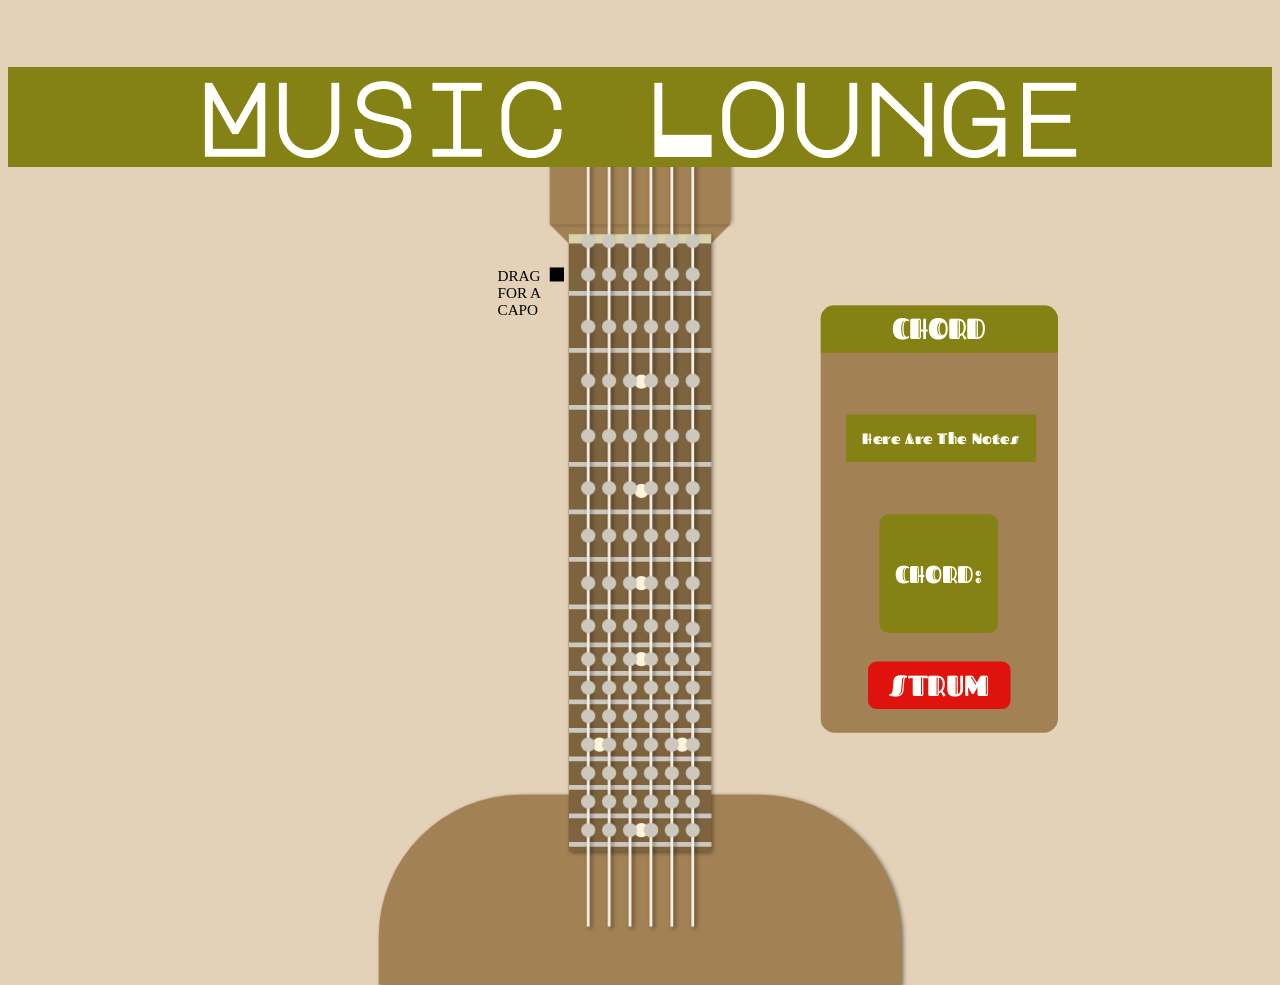
==== Main.html @ f9da6c95 "Slider" ====
<!DOCTYPE html>
<html lang="en">
<head>
  <meta charset="UTF-8">
  <title>Music Lounge</title>
  <link rel="stylesheet" href="styles.css">
  <link rel="preconnect" href="https://fonts.googleapis.com">
  <link rel="preconnect" href="https://fonts.gstatic.com" crossorigin>
  <link href="https://fonts.googleapis.com/css2?family=Fascinate+Inline&display=swap" rel="stylesheet">
  <link href="https://fonts.googleapis.com/css2?family=Major+Mono+Display&display=swap" rel="stylesheet">

</head>
<body>

  <h1 class="logo"> Music Lounge</h1>
  <div class = "whole-guitar">
  <div class = "guitar-body"></div>
  <div class="headstock-triangle"></div>
  <div class="headstock-rectangle"></div>
  <div class="fretboard">
    <div class="nut"></div>
    <div id="capo"></div>
    <div class="capo-text">DRAG FOR A CAPO</div>
    <!-- Frets -->
    <div class="frets">
      <div class="fret"></div>
      <div class="fret"></div>
      <div class="fret"></div>
      <div class="fret"></div>
      <div class="fret"></div>
      <div class="fret"></div>
      <div class="fret"></div>
      <div class="fret"></div>
      <div class="fret"></div>
      <div class="fret"></div>
      <div class="fret"></div>
      <div class="fret"></div>
      <div class="fret"></div>
      <div class="fret"></div>
      <div class="fret"></div>
    </div>

    <!-- Dot Inlays -->
    <div class="dots">
      <div class="dot"></div>
      <div class="dot"></div>
      <div class="dot"></div>
      <div class="dot"></div>
      <div class="dot"></div>
      <div class="dot"></div>
      <div class="dot"></div>
    </div>
  
    <!-- Strings container -->
    <div class="strings">
      <div class="string"></div>
      <div class="string"></div>
      <div class="string"></div>
      <div class="string"></div>
      <div class="string"></div>
      <div class="string"></div>
    </div>

    <!-- Red Dots -->
    <div class="E-notes">
      <span class="e"></span>
      <span class="e"></span>
      <span class="e"></span>
      <span class="e"></span>
      <span class="e"></span>
      <span class="e"></span>
      <span class="e"></span>
      <span class="e"></span>
      <span class="e"></span>
    </div>

    <div class="F-notes">
      <span class="f"></span>
      <span class="f"></span>
      <span class="f"></span>
      <span class="f"></span>
      <span class="f"></span>
      <span class="f"></span>
      <span class="f"></span>
      <span class="f"></span>
      <span class="f"></span>
    </div>

    <div class="F-notes">
      <span class="fs"></span>
      <span class="fs"></span>
      <span class="fs"></span>
      <span class="fs"></span>
      <span class="fs"></span>
      <span class="fs"></span>
      <span class="fs"></span>
      <span class="fs"></span>
    </div>

    <div class="G-notes">
      <span class="g"></span>
      <span class="g"></span>
      <span class="g"></span>
      <span class="g"></span>
      <span class="g"></span>
      <span class="g"></span>
      <span class="g"></span>
      <span class="g"></span>
      <span class="g"></span>
    </div>

    <div class="Gs-notes">
      <span class="gs"></span>
      <span class="gs"></span>
      <span class="gs"></span>
      <span class="gs"></span>
      <span class="gs"></span>
      <span class="gs"></span>
      <span class="gs"></span>
    </div>

    <div class="A-notes">
      <span class="a"></span>
      <span class="a"></span>
      <span class="a"></span>
      <span class="a"></span>
      <span class="a"></span>
      <span class="a"></span>
      <span class="a"></span>
      <span class="a"></span>
    </div>

    <div class="As-notes">
      <span class="as"></span>
      <span class="as"></span>
      <span class="as"></span>
      <span class="as"></span>
      <span class="as"></span>
      <span class="as"></span>
      <span class="as"></span>
      <span class="as"></span>
    </div>

    <div class="B-notes">
      <span class="b"></span>
      <span class="b"></span>
      <span class="b"></span>
      <span class="b"></span>
      <span class="b"></span>
      <span class="b"></span>
      <span class="b"></span>
      <span class="b"></span>
      <span class="b"></span>
    </div>

    <div class="C-notes">
      <span class="c"></span>
      <span class="c"></span>
      <span class="c"></span>
      <span class="c"></span>
      <span class="c"></span>
      <span class="c"></span>
      <span class="c"></span>
      <span class="c"></span>
      <span class="c"></span>
    </div>

    <div class="Cs-notes">
      <span class="cs"></span>
      <span class="cs"></span>
      <span class="cs"></span>
      <span class="cs"></span>
      <span class="cs"></span>
      <span class="cs"></span>
      <span class="cs"></span>
      <span class="cs"></span>
    </div>

    <div class="D-notes">
      <span class="d"></span>
      <span class="d"></span>
      <span class="d"></span>
      <span class="d"></span>
      <span class="d"></span>
      <span class="d"></span>
      <span class="d"></span>
      <span class="d"></span>
    </div>

    <div class="Ds-notes">
      <span class="ds"></span>
      <span class="ds"></span>
      <span class="ds"></span>
      <span class="ds"></span>
      <span class="ds"></span>
      <span class="ds"></span>
      <span class="ds"></span>
    </div>
    </div>

  <div class="Display">
    <div class="top-part">CHORD</div>
    <div class="notes">Here Are The Notes</div>
    <div id = "chord-label-text" class="Chord">CHORD:</div>
    <div class="strum">STRUM</div>

  </div>



  <!-- Connect to external JavaScript file -->
  <script src="script.js"></script>
  <script src="chords.js"></script>
</body>
</html>
---- styles.css ----
body {
    background-color: #e3d1b8;
    filter: sepia(20%);
}

.whole-guitar {
    height: 75vh;
    height: 100%;
    transform: scale(0.95); /* Adjust as needed */
    transform-origin: top center;
    position: relative;
}

.headstock-triangle {
    position: absolute;
    width: 150px; 
    height: 30px; 
    left: 50%;
    right: 50%;
    border-left: 20px solid transparent;
    border-right: 20px solid transparent;
    border-top: 20px solid rgb(160, 123, 75);
    transform: translate(-50%, -20%);
}

.headstock-rectangle {
    position: absolute;
    width: 190px;
    height: 90px;
    left: 50%;
    right: 50%;
    transform: translate(-50%, -111.1%);
    background-color: rgb(160, 123, 75);
    box-shadow: 2px 0px 5px rgba(0, 0, 0, 0.5);
}


.guitar-body{
    position: absolute;
    background-color:rgb(160, 123, 75);
    left: 50%;
    right: 50%;
    width: 550px;
    height: 200px;
    top: 660px;
    transform: translate(-50%, -35%);
    border-top-left-radius: 150px;
    border-top-right-radius: 150px;
    box-shadow: 2px 2px 5px rgba(0, 0, 0, 0.5);
}



/* ---------- FRETBOARD ----------- */

.fretboard{
    width: 150px;;
    height: 650px;
    background-color: rgb(124, 94, 55);
    position: absolute;
    left: 50%;
    right: 50%;
    transform: translate(-50%, 0%);
    box-shadow: 2px 2px 5px rgba(0, 0, 0, 0.5);

    
}

.nut{
    position: absolute;
    background-color: rgb(205, 203, 169);
    height: 10px;
    width: 100%;
}

/* -------- STRINGS --------- */

.strings {
    position: absolute;
    width: 100%;
    height: 100%;
  }
  
  .string {
    position: absolute;
    width: 3px;
    height: 810px;
    background-color: rgb(230, 230, 230);
    transform: translate(0, -10%);
    box-shadow: 2px 2px 5px rgba(0, 0, 0, 0.5);
  }
  
  .string:nth-child(1) { left: 19px; }
  .string:nth-child(2) { left: 41px; }
  .string:nth-child(3) { left: 63px; }
  .string:nth-child(4) { left: 85px; }
  .string:nth-child(5) { left: 107px; }
  .string:nth-child(6) { left: 129px; }

/* ---------- FRETS ----------- */

  .frets {
    position: absolute;
    width: 100%;
    height: 100%;
  }

  .fret{
    position: absolute;
    width: 150px;
    height: 5px;
    background-color: silver;
  }

  .fret:nth-child(1) {top: 60px;} /* */ 
  .fret:nth-child(2) {top: 120px;} /* up 50*/
  .fret:nth-child(3) {top: 180px;} /* up 50 */
  .fret:nth-child(4) {top: 240px;} /* up 50 */
  .fret:nth-child(5) {top: 290px;} /* up 40*/
  .fret:nth-child(6) {top: 340px;} /* up 40*/
  .fret:nth-child(7) {top: 390px;} /* up 30*/
  .fret:nth-child(8) {top: 430px;} /* up 20*/
  .fret:nth-child(9) {top: 460px;} /* up 20*/
  .fret:nth-child(10) {top: 490px;} /* up 20*/
  .fret:nth-child(11) {top: 520px;} /* up 20*/
  .fret:nth-child(12) {top: 550px;} /* up 20*/
  .fret:nth-child(13) {top: 580px;} /* up 20*/
  .fret:nth-child(14) {top: 610px;} /* up 20*/
  .fret:nth-child(15) {top: 640px;} /* up 20*/

/* ----------- DOT INLAYS ---------- */

.dots {
    position: absolute;
    width: 100%;
    height: 100%;
}

.dot {
    position: absolute;
    top: 148px;
    width: 15px;
    height: 15px;
    border-radius: 7.5px;
    left: 68.5px;
    background-color:antiquewhite;
}

.dot:nth-child(1) {top: 263px;}
.dot:nth-child(2) {top: 360px;}
.dot:nth-child(3) {top: 440px;}
.dot:nth-child(5) {top: 530px;}
.dot:nth-child(5) {top: 530px; left: 25px;}
.dot:nth-child(6) {top: 530px; left: 112px;}
.dot:nth-child(7) {top: 620px;}


/* ------- silver DOTS -------- */
.E-Notes {
    position: absolute;
    width: 100%;
    height: 100%;
}
 .e {
    position: absolute;
    width: 15px;
    height: 15px;
    border-radius: 7.5px;
    background-color: #C0C0C0;
    border-color: olive;
 }

 .e:nth-of-type(1) { top: 0px; left: 13px; }
 .e:nth-of-type(2) { top: 530px; left: 13px; }
 .e:nth-of-type(3) { top: 360px; left: 35px; }
 .e:nth-of-type(4) { top: 90px; left: 57px; }
 .e:nth-of-type(5) { top: 590px; left: 57px; }
 .e:nth-of-type(6) { top: 440px; left: 79px; }
 .e:nth-of-type(7) { top: 260px; left: 101px; }
 .e:nth-of-type(8) { top: 0px; left: 123px; }
 .e:nth-of-type(9) { top: 530px; left: 123px; }

 .F-Notes {
    position: absolute;
    width: 100%;
    height: 100%;
 }

 .f {
    position: absolute;
    width: 15px;
    height: 15px;
    border-radius: 7.5px;
    background-color: silver;
 }

 .f:nth-of-type(1) { top: 35px; left: 13px; }
 .f:nth-of-type(2) { top: 560px; left: 13px; }
 .f:nth-of-type(3) { top: 405px; left: 35px; }
 .f:nth-of-type(4) { top: 147px; left: 57px; }
 .f:nth-of-type(5) { top: 620px; left: 57px; }
 .f:nth-of-type(6) { top: 470px; left: 79px; }
 .f:nth-of-type(7) { top: 310px; left: 101px; }
 .f:nth-of-type(8) { top: 35px; left: 123px; }
 .f:nth-of-type(9) { top: 560px; left: 123px; }
 
 .Fs-Notes {
    position: absolute;
    width: 100%;
    height: 100%;
 }

 .fs {
    position: absolute;
    width: 15px;
    height: 15px;
    border-radius: 7.5px;
    background-color: silver;
 }

 .fs:nth-of-type(1) { top: 90px; left: 13px; }
 .fs:nth-of-type(2) { top: 590px; left: 13px; }
 .fs:nth-of-type(3) { top: 440px; left: 35px; }
 .fs:nth-of-type(4) { top: 205px; left: 57px; }
 .fs:nth-of-type(5) { top: 500px; left: 79px; }
 .fs:nth-of-type(6) { top: 360px; left: 101px; }
 .fs:nth-of-type(7) { top: 90px; left: 123px; }
 .fs:nth-of-type(8) { top: 590px; left: 123px; }

 .G-Notes {
    position: absolute;
    width: 100%;
    height: 100%;
 }

 .g {
    position: absolute;
    width: 15px;
    height: 15px;
    border-radius: 7.5px;
    background-color: silver;
 }

 .logo {
    position: relative;
    font-family: 'Major Mono Display';
    color: white;
    font-size: 100px;
    background-color: olive;
    text-align: center;
    height: 25%;
    z-index: 10;
  }
  
  @keyframes bounce {
    0%, 100% { transform: translateY(0); }
    50% { transform: translateY(-10px); }
  }
  

 .g:nth-of-type(1) { top: 147px; left: 13px; }
 .g:nth-of-type(2) { top: 620px; left: 13px; }
 .g:nth-of-type(3) { top: 470px; left: 35px; }
 .g:nth-of-type(4) { top: 260px; left: 57px; }
 .g:nth-of-type(5) { top: 0px; left: 79px; }
 .g:nth-of-type(6) { top: 530px; left: 79px; }
 .g:nth-of-type(7) { top: 405px; left: 101px; }
 .g:nth-of-type(8) { top: 147px; left: 123px; }
 .g:nth-of-type(9) { top: 620px; left: 123px; }

 .Gs-Notes {
    position: absolute;
    width: 100%;
    height: 100%;
 }

 .gs {
    position: absolute;
    width: 15px;
    height: 15px;
    border-radius: 7.5px;
    background-color: silver;
 }

 .gs:nth-of-type(1) { top: 205px; left: 13px; }
 .gs:nth-of-type(2) { top: 500px; left: 35px; }
 .gs:nth-of-type(3) { top: 310px; left: 57px; }
 .gs:nth-of-type(4) { top: 35px; left: 79px; }
 .gs:nth-of-type(5) { top: 560px; left: 79px; }
 .gs:nth-of-type(6) { top: 440px; left: 101px; }
 .gs:nth-of-type(7) { top: 205px; left: 123px; }

 .A-Notes {
    position: absolute;
    width: 100%;
    height: 100%;
 }

 .a {
    position: absolute;
    width: 15px;
    height: 15px;
    border-radius: 7.5px;
    background-color: silver;
 }

 .a:nth-of-type(1) { top: 260px; left: 13px; }
 .a:nth-of-type(2) { top: 0px; left: 35px; }
 .a:nth-of-type(3) { top: 530px; left: 35px; }
 .a:nth-of-type(4) { top: 360px; left: 57px; }
 .a:nth-of-type(5) { top: 90px; left: 79px; }
 .a:nth-of-type(6) { top: 590px; left: 79px; }
 .a:nth-of-type(7) { top: 470px; left: 101px; }
 .a:nth-of-type(8) { top: 260px; left: 123px; }

 .As-Notes {
    position: absolute;
    width: 100%;
    height: 100%;
 }

 .as {
    position: absolute;
    width: 15px;
    height: 15px;
    border-radius: 7.5px;
    background-color: silver;
 }

 .as:nth-of-type(1) { top: 310px; left: 13px; }
 .as:nth-of-type(2) { top: 35px; left: 35px; }
 .as:nth-of-type(3) { top: 560px; left: 35px; }
 .as:nth-of-type(4) { top: 405px; left: 57px; }
 .as:nth-of-type(5) { top: 147px; left: 79px; }
 .as:nth-of-type(6) { top: 620px; left: 79px; }
 .as:nth-of-type(7) { top: 500px; left: 101px; }
 .as:nth-of-type(8) { top: 310px; left: 123px; }

 .B-Notes {
    position: absolute;
    width: 100%;
    height: 100%;
 }

 .b {
    position: absolute;
    width: 15px;
    height: 15px;
    border-radius: 7.5px;
    background-color: silver;
 }

 .b:nth-of-type(1) { top: 360px; left: 13px; }
 .b:nth-of-type(2) { top: 90px; left: 35px; }
 .b:nth-of-type(3) { top: 590px; left: 35px; }
 .b:nth-of-type(4) { top: 440px; left: 57px; }
 .b:nth-of-type(5) { top: 205px; left: 79px; }
 .b:nth-of-type(6) { top: 620px; left: 79px; }
 .b:nth-of-type(7) { top: 0px; left: 101px; }
 .b:nth-of-type(8) { top: 530px; left: 101px; }
 .b:nth-of-type(9) { top: 360px; left: 123px; }

 .C-Notes {
    position: absolute;
    width: 100%;
    height: 100%;
 }

 .c {
    position: absolute;
    width: 15px;
    height: 15px;
    border-radius: 7.5px;
    background-color: silver;
 }

 .c:nth-of-type(1) { top: 405px; left: 13px; }
 .c:nth-of-type(2) { top: 147px; left: 35px; }
 .c:nth-of-type(3) { top: 620px; left: 35px; }
 .c:nth-of-type(4) { top: 470px; left: 57px; }
 .c:nth-of-type(5) { top: 260px; left: 79px; }
 .c:nth-of-type(6) { top: 620px; left: 79px; }
 .c:nth-of-type(7) { top: 35px; left: 101px; }
 .c:nth-of-type(8) { top: 560px; left: 101px; }
 .c:nth-of-type(9) { top: 408px; left: 123px; }

 .Cs-Notes {
    position: absolute;
    width: 100%;
    height: 100%;
 }

 .cs {
    position: absolute;
    width: 15px;
    height: 15px;
    border-radius: 7.5px;
    background-color: silver;
 }

 .cs:nth-of-type(1) { top: 440px; left: 13px; }
 .cs:nth-of-type(2) { top: 205px; left: 35px; }
 .cs:nth-of-type(3) { top: 500px; left: 57px; }
 .cs:nth-of-type(4) { top: 310px; left: 79px; }
 .cs:nth-of-type(5) { top: 620px; left: 79px; }
 .cs:nth-of-type(6) { top: 90px; left: 101px; }
 .cs:nth-of-type(7) { top: 590px; left: 101px; }
 .cs:nth-of-type(8) { top: 440px; left: 123px; }

 .D-Notes {
    position: absolute;
    width: 100%;
    height: 100%;
 }

 .d {
    position: absolute;
    width: 15px;
    height: 15px;
    border-radius: 7.5px;
    background-color: silver;
 }

 .d:nth-of-type(1) { top: 470px; left: 13px; }
 .d:nth-of-type(2) { top: 260px; left: 35px; }
 .d:nth-of-type(3) { top: 0px; left: 57px; }
 .d:nth-of-type(4) { top: 530px; left: 57px; }
 .d:nth-of-type(5) { top: 360px; left: 79px; }
 .d:nth-of-type(6) { top: 147px; left: 101px; }
 .d:nth-of-type(7) { top: 620px; left: 101px; }
 .d:nth-of-type(8) { top: 470px; left: 123px; }
 

 .Ds-Notes {
    position: absolute;
    width: 100%;
    height: 100%;
 }

 .ds {
    position: absolute;
    width: 15px;
    height: 15px;
    border-radius: 7.5px;
    background-color: silver;
 }



 .ds:nth-of-type(1) { top: 500px; left: 13px; }
 .ds:nth-of-type(2) { top: 310px; left: 35px; }
 .ds:nth-of-type(3) { top: 35px; left: 57px; }
 .ds:nth-of-type(4) { top: 560px; left: 57px; }
 .ds:nth-of-type(5) { top: 405px; left: 79px; }
 .ds:nth-of-type(6) { top: 205px; left: 101px; }
.ds:nth-of-type(7) { top: 500px; left: 123px; }

.barre-chords{
    position: absolute;
    width: 100%;
    height: 100%;
}

#capo {
    position: absolute;
    width: 15px;
    height: 15px;
    background: rgb(165, 169, 180);
    background-color: black;
    left: -20px;
    top: 35px;
    cursor: ew-resize;
    z-index: 10;
}

.capo-text{
   position: absolute;
   width: 80px;
   height: 10px;
   left: -75px;
   top: 35px;
}

/*
0 fret: 0
1 fret: 35
2 fret: 90
3 fret: 147
4 fret: 205
5 fret: 260
6 fret: 310
7 fret: 360
8 fret: 405
9 fret: 440
10 fret: 470
11 fret: 500
12 fret: 530
13 fret: 560
14 fret: 590
15 fret: 620
*/

.Display{
    position: absolute;
    width: 250px;
    height: 450px;
    background-color:rgb(160, 123, 75);
    top: 75px;
    left: 65%;
    border-radius: 15px;
}

.top-part{
    position: absolute;
    width: 100%;
    height: 50px;
    background-color: olive;
    font-family: 'Fascinate Inline', cursive; 
    text-align: center;
    border-top-left-radius: 15px;
    border-top-right-radius: 15px;
    display: grid;
    place-items: center;
    color: white;
    font-size: 30px;
}

.strum{
    position: absolute;
    width: 150px;
    height: 50px;
    top: 375px;
    left: 50px;
    background-color: red;
    color: white;
    display: grid;
    place-items: center;
    border-radius: 9px;
    font-size: 30px;
    font-family: 'Fascinate Inline', cursive;
}

.Chord {
    position: absolute;
    width: 125px;
    height: 125px;
    top: 220px;
    left: 62px;
    background-color:olive;
    color: white;
    display: grid;
    place-items: center;
    border-radius: 10px;
    font-size: 25px;
    font-family: 'Fascinate Inline', cursive;
}

.notes {
    position: absolute;
    width: 200px;
    height: 50px;
    top: 115px;
    left: 27px;
    background-color: olive;
    display: grid;
    place-items: center;
    color: white;
    font-family: 'Fascinate Inline', cursive;

}
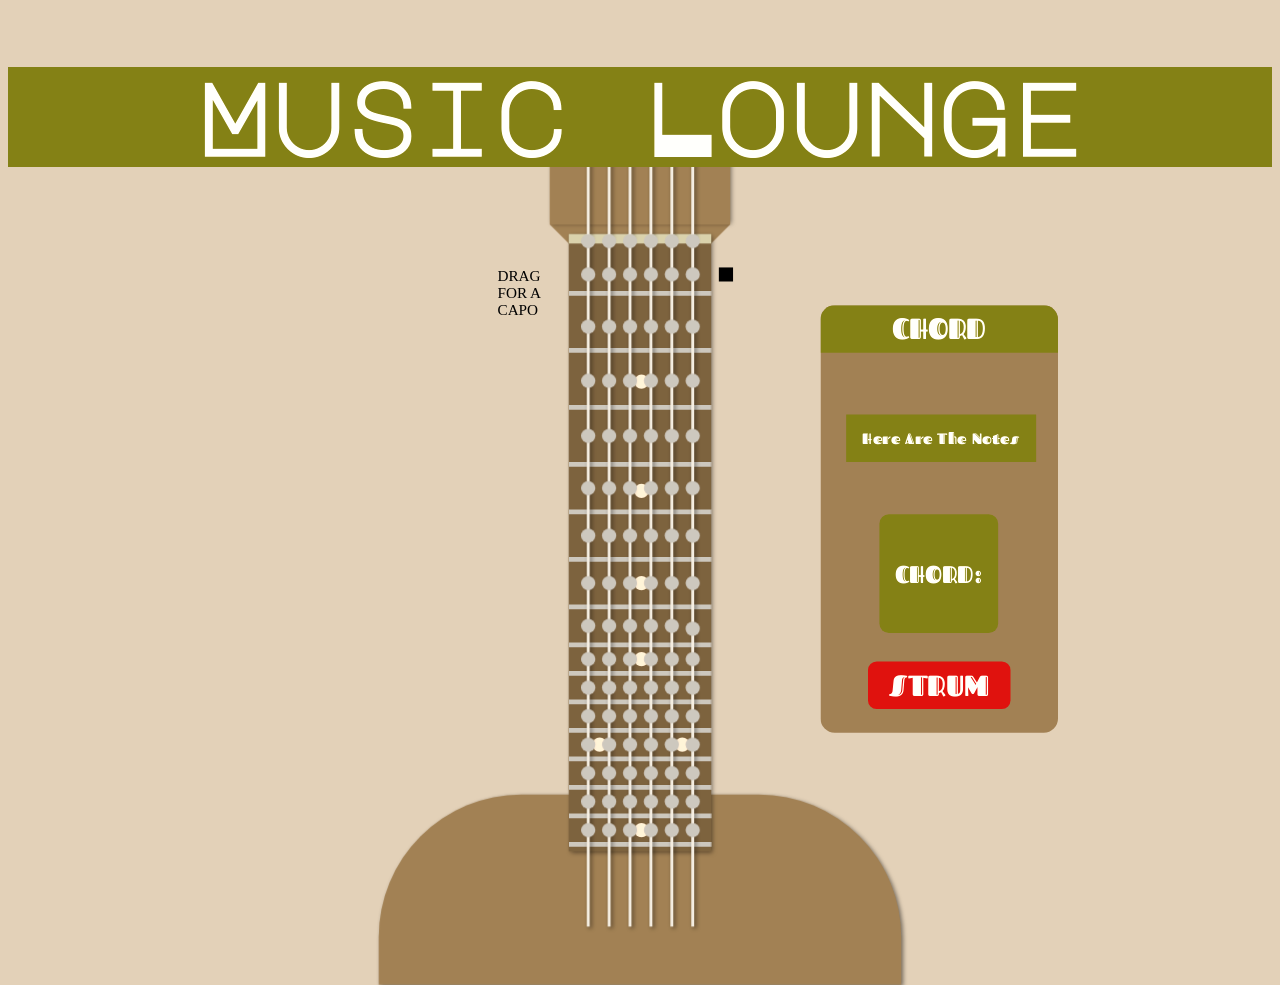
==== commit fd113407: "Capo now tracks what strings and frets it covers" ====
--- a/Main.html
+++ b/Main.html
@@ -6,6 +6,7 @@
   <link rel="stylesheet" href="styles.css">
   <link rel="preconnect" href="https://fonts.googleapis.com">
   <link rel="preconnect" href="https://fonts.gstatic.com" crossorigin>
+
   <link href="https://fonts.googleapis.com/css2?family=Fascinate+Inline&display=swap" rel="stylesheet">
   <link href="https://fonts.googleapis.com/css2?family=Major+Mono+Display&display=swap" rel="stylesheet">
 
@@ -63,138 +64,135 @@
 
     <!-- Red Dots -->
     <div class="E-notes">
-      <span class="e"></span>
-      <span class="e"></span>
-      <span class="e"></span>
-      <span class="e"></span>
-      <span class="e"></span>
-      <span class="e"></span>
-      <span class="e"></span>
-      <span class="e"></span>
-      <span class="e"></span>
+      <span class="e" data-string="1"></span>
+      <span class="e" data-string="1"></span>
+      <span class="e" data-string="2"></span>
+      <span class="e" data-string="3"></span>
+      <span class="e" data-string="3"></span>
+      <span class="e" data-string="4"></span>
+      <span class="e" data-string="5"></span>
+      <span class="e" data-string="6"></span>
+      <span class="e" data-string="6"></span>
     </div>
 
     <div class="F-notes">
-      <span class="f"></span>
-      <span class="f"></span>
-      <span class="f"></span>
-      <span class="f"></span>
-      <span class="f"></span>
-      <span class="f"></span>
-      <span class="f"></span>
-      <span class="f"></span>
-      <span class="f"></span>
+      <span class="f" data-string="1"></span>
+      <span class="f" data-string="1"></span>
+      <span class="f" data-string="2"></span>
+      <span class="f" data-string="3"></span>
+      <span class="f" data-string="4"></span>
+      <span class="f" data-string="4"></span>
+      <span class="f" data-string="5"></span>
+      <span class="f" data-string="6"></span>
+      <span class="f" data-string="6"></span>
     </div>
 
     <div class="F-notes">
-      <span class="fs"></span>
-      <span class="fs"></span>
-      <span class="fs"></span>
-      <span class="fs"></span>
-      <span class="fs"></span>
-      <span class="fs"></span>
-      <span class="fs"></span>
-      <span class="fs"></span>
+      <span class="fs" data-string="1"></span>
+      <span class="fs" data-string="1"></span>
+      <span class="fs" data-string="2"></span>
+      <span class="fs" data-string="3"></span>
+      <span class="fs" data-string="4"></span>
+      <span class="fs" data-string="5"></span>
+      <span class="fs" data-string="6"></span>
+      <span class="fs" data-string="6"></span>
     </div>
 
     <div class="G-notes">
-      <span class="g"></span>
-      <span class="g"></span>
-      <span class="g"></span>
-      <span class="g"></span>
-      <span class="g"></span>
-      <span class="g"></span>
-      <span class="g"></span>
-      <span class="g"></span>
-      <span class="g"></span>
+      <span class="g" data-string="1"></span>
+      <span class="g" data-string="1"></span>
+      <span class="g" data-string="2"></span>
+      <span class="g" data-string="3"></span>
+      <span class="g" data-string="4"></span>
+      <span class="g" data-string="4"></span>
+      <span class="g" data-string="5"></span>
+      <span class="g" data-string="6"></span>
+      <span class="g" data-string="6"></span>
     </div>
 
     <div class="Gs-notes">
-      <span class="gs"></span>
-      <span class="gs"></span>
-      <span class="gs"></span>
-      <span class="gs"></span>
-      <span class="gs"></span>
-      <span class="gs"></span>
-      <span class="gs"></span>
+      <span class="gs" data-string="1"></span>
+      <span class="gs" data-string="2"></span>
+      <span class="gs" data-string="3"></span>
+      <span class="gs" data-string="4"></span>
+      <span class="gs" data-string="4"></span>
+      <span class="gs" data-string="5"></span>
+      <span class="gs" data-string="6"></span>
     </div>
 
     <div class="A-notes">
-      <span class="a"></span>
-      <span class="a"></span>
-      <span class="a"></span>
-      <span class="a"></span>
-      <span class="a"></span>
-      <span class="a"></span>
-      <span class="a"></span>
-      <span class="a"></span>
+      <span class="a" data-string="1"></span>
+      <span class="a" data-string="2"></span>
+      <span class="a" data-string="2"></span>
+      <span class="a" data-string="3"></span>
+      <span class="a" data-string="4"></span>
+      <span class="a" data-string="4"></span>
+      <span class="a" data-string="5"></span>
+      <span class="a" data-string="6"></span>
     </div>
 
     <div class="As-notes">
-      <span class="as"></span>
-      <span class="as"></span>
-      <span class="as"></span>
-      <span class="as"></span>
-      <span class="as"></span>
-      <span class="as"></span>
-      <span class="as"></span>
-      <span class="as"></span>
+      <span class="as" data-string="1"></span>
+      <span class="as" data-string="2"></span>
+      <span class="as" data-string="2"></span>
+      <span class="as" data-string="3"></span>
+      <span class="as" data-string="4"></span>
+      <span class="as" data-string="4"></span>
+      <span class="as" data-string="5"></span>
+      <span class="as" data-string="6"></span>
     </div>
 
     <div class="B-notes">
-      <span class="b"></span>
-      <span class="b"></span>
-      <span class="b"></span>
-      <span class="b"></span>
-      <span class="b"></span>
-      <span class="b"></span>
-      <span class="b"></span>
-      <span class="b"></span>
-      <span class="b"></span>
+      <span class="b" data-string="1"></span>
+      <span class="b" data-string="2"></span>
+      <span class="b" data-string="2"></span>
+      <span class="b" data-string="3"></span>
+      <span class="b" data-string="4"></span>
+      <span class="b" data-string="5"></span>
+      <span class="b" data-string="5"></span>
+      <span class="b" data-string="6"></span>
     </div>
 
     <div class="C-notes">
-      <span class="c"></span>
-      <span class="c"></span>
-      <span class="c"></span>
-      <span class="c"></span>
-      <span class="c"></span>
-      <span class="c"></span>
-      <span class="c"></span>
-      <span class="c"></span>
-      <span class="c"></span>
+      <span class="c" data-string="1"></span>
+      <span class="c" data-string="2"></span>
+      <span class="c" data-string="2"></span>
+      <span class="c" data-string="3"></span>
+      <span class="c" data-string="4"></span>
+      <span class="c" data-string="5"></span>
+      <span class="c" data-string="5"></span>
+      <span class="c" data-string="6"></span>
     </div>
 
     <div class="Cs-notes">
-      <span class="cs"></span>
-      <span class="cs"></span>
-      <span class="cs"></span>
-      <span class="cs"></span>
-      <span class="cs"></span>
-      <span class="cs"></span>
-      <span class="cs"></span>
-      <span class="cs"></span>
+      <span class="cs" data-string="1"></span>
+      <span class="cs" data-string="2"></span>
+      <span class="cs" data-string="3"></span>
+      <span class="cs" data-string="4"></span>
+      <span class="cs" data-string="5"></span>
+      <span class="cs" data-string="5"></span>
+      <span class="cs" data-string="6"></span>
     </div>
 
     <div class="D-notes">
-      <span class="d"></span>
-      <span class="d"></span>
-      <span class="d"></span>
-      <span class="d"></span>
-      <span class="d"></span>
-      <span class="d"></span>
-      <span class="d"></span>
-      <span class="d"></span>
+      <span class="d" data-string="1"></span>
+      <span class="d" data-string="2"></span>
+      <span class="d" data-string="3"></span>
+      <span class="d" data-string="3"></span>
+      <span class="d" data-string="4"></span>
+      <span class="d" data-string="5"></span>
+      <span class="d" data-string="5"></span>
+      <span class="d" data-string="6"></span>
     </div>
 
     <div class="Ds-notes">
-      <span class="ds"></span>
-      <span class="ds"></span>
-      <span class="ds"></span>
-      <span class="ds"></span>
-      <span class="ds"></span>
-      <span class="ds"></span>
-      <span class="ds"></span>
+      <span class="ds" data-string="1"></span>
+      <span class="ds" data-string="2"></span>
+      <span class="ds" data-string="3"></span>
+      <span class="ds" data-string="3"></span>
+      <span class="ds" data-string="4"></span>
+      <span class="ds" data-string="5"></span>
+      <span class="ds" data-string="6"></span>
     </div>
     </div>
 
@@ -211,5 +209,6 @@
   <!-- Connect to external JavaScript file -->
   <script src="script.js"></script>
   <script src="chords.js"></script>
+  <script src="capo.js"></script>
 </body>
 </html>
--- a/styles.css
+++ b/styles.css
@@ -166,8 +166,7 @@
     width: 15px;
     height: 15px;
     border-radius: 7.5px;
-    background-color: #C0C0C0;
-    border-color: olive;
+    background-color: silver;
  }
 
  .e:nth-of-type(1) { top: 0px; left: 13px; }
@@ -355,10 +354,9 @@
  .b:nth-of-type(3) { top: 590px; left: 35px; }
  .b:nth-of-type(4) { top: 440px; left: 57px; }
  .b:nth-of-type(5) { top: 205px; left: 79px; }
- .b:nth-of-type(6) { top: 620px; left: 79px; }
- .b:nth-of-type(7) { top: 0px; left: 101px; }
- .b:nth-of-type(8) { top: 530px; left: 101px; }
- .b:nth-of-type(9) { top: 360px; left: 123px; }
+ .b:nth-of-type(6) { top: 0px; left: 101px; }
+ .b:nth-of-type(7) { top: 530px; left: 101px; }
+ .b:nth-of-type(8) { top: 360px; left: 123px; }
 
  .C-Notes {
     position: absolute;
@@ -379,10 +377,9 @@
  .c:nth-of-type(3) { top: 620px; left: 35px; }
  .c:nth-of-type(4) { top: 470px; left: 57px; }
  .c:nth-of-type(5) { top: 260px; left: 79px; }
- .c:nth-of-type(6) { top: 620px; left: 79px; }
- .c:nth-of-type(7) { top: 35px; left: 101px; }
- .c:nth-of-type(8) { top: 560px; left: 101px; }
- .c:nth-of-type(9) { top: 408px; left: 123px; }
+ .c:nth-of-type(6) { top: 35px; left: 101px; }
+ .c:nth-of-type(7) { top: 560px; left: 101px; }
+ .c:nth-of-type(8) { top: 408px; left: 123px; }
 
  .Cs-Notes {
     position: absolute;
@@ -402,10 +399,9 @@
  .cs:nth-of-type(2) { top: 205px; left: 35px; }
  .cs:nth-of-type(3) { top: 500px; left: 57px; }
  .cs:nth-of-type(4) { top: 310px; left: 79px; }
- .cs:nth-of-type(5) { top: 620px; left: 79px; }
- .cs:nth-of-type(6) { top: 90px; left: 101px; }
- .cs:nth-of-type(7) { top: 590px; left: 101px; }
- .cs:nth-of-type(8) { top: 440px; left: 123px; }
+ .cs:nth-of-type(5) { top: 90px; left: 101px; }
+ .cs:nth-of-type(6) { top: 590px; left: 101px; }
+ .cs:nth-of-type(7) { top: 440px; left: 123px; }
 
  .D-Notes {
     position: absolute;
@@ -453,7 +449,7 @@
  .ds:nth-of-type(4) { top: 560px; left: 57px; }
  .ds:nth-of-type(5) { top: 405px; left: 79px; }
  .ds:nth-of-type(6) { top: 205px; left: 101px; }
-.ds:nth-of-type(7) { top: 500px; left: 123px; }
+ .ds:nth-of-type(7) { top: 500px; left: 123px; }
 
 .barre-chords{
     position: absolute;
@@ -467,7 +463,7 @@
     height: 15px;
     background: rgb(165, 169, 180);
     background-color: black;
-    left: -20px;
+    left: 158px;
     top: 35px;
     cursor: ew-resize;
     z-index: 10;
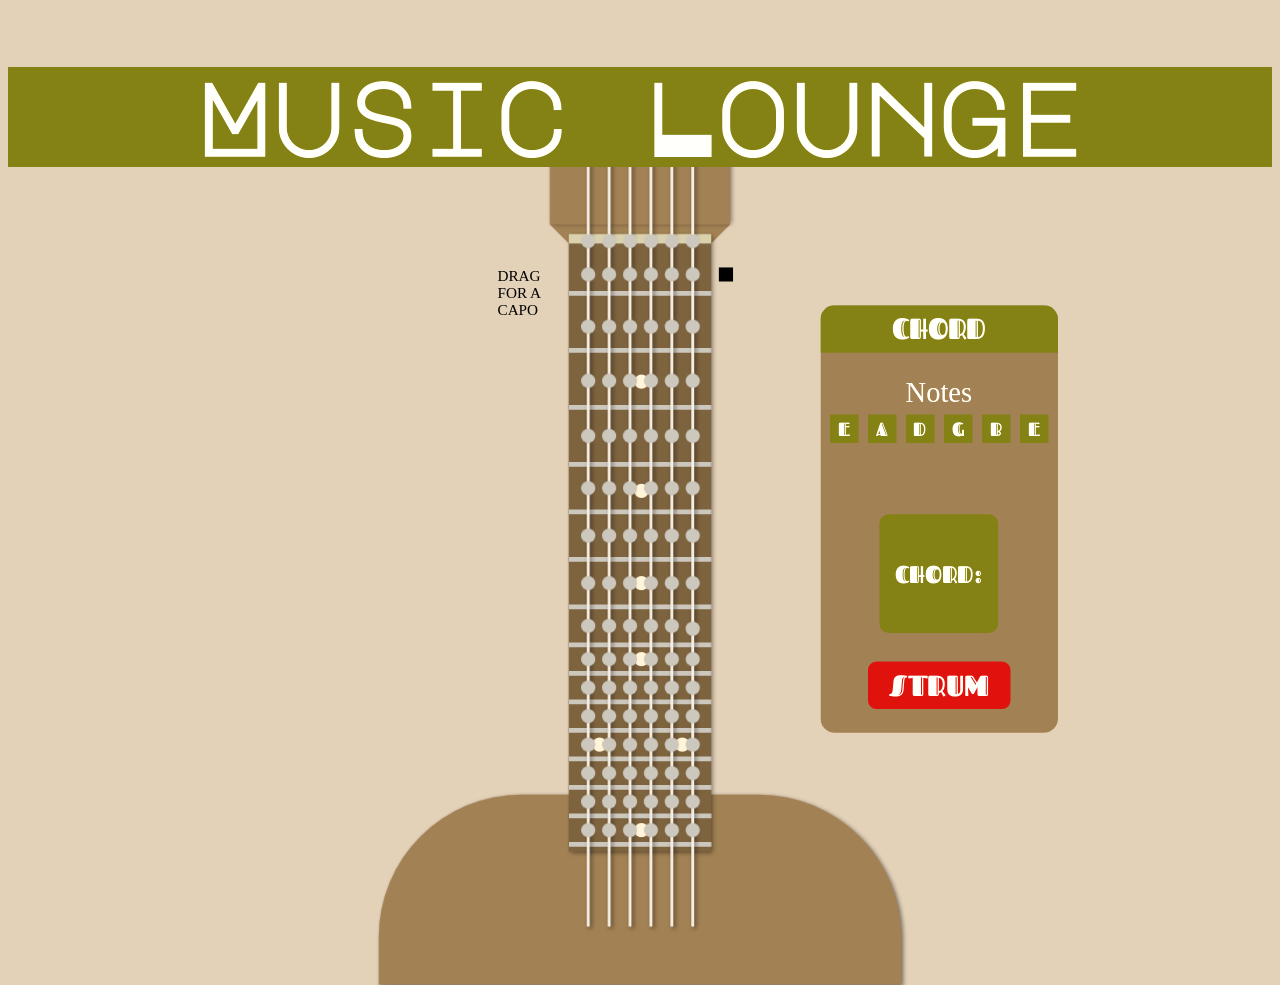
==== commit e5b69ddd: "Changed labels for notes" ====
--- a/Main.html
+++ b/Main.html
@@ -198,7 +198,15 @@
 
   <div class="Display">
     <div class="top-part">CHORD</div>
-    <div class="notes">Here Are The Notes</div>
+    <div class="String-Notes">
+      <div class="String-Text">Notes</div>
+      <div class="String-1-Note">E</div>
+      <div class="String-2-Note">A</div>
+      <div class="String-3-Note">D</div>
+      <div class="String-4-Note">G</div>
+      <div class="String-5-Note">B</div>
+      <div class="String-6-Note">E</div>
+    </div>
     <div id = "chord-label-text" class="Chord">CHORD:</div>
     <div class="strum">STRUM</div>
 
--- a/styles.css
+++ b/styles.css
@@ -551,8 +551,8 @@
     font-family: 'Fascinate Inline', cursive;
 }
 
-.notes {
-    position: absolute;
+.String-Notes {
+    /* position: absolute;
     width: 200px;
     height: 50px;
     top: 115px;
@@ -561,14 +561,112 @@
     display: grid;
     place-items: center;
     color: white;
-    font-family: 'Fascinate Inline', cursive;
-
-}
-
-
-
-
-
-
-
-
+    font-family: 'Fascinate Inline', cursive; */
+    Position: absolute;
+    width: 100%;
+    height: 100%;
+
+}
+
+.String-1-Note {
+   position: absolute;
+   width: 30px;
+   height: 30px;
+   top: 115px;
+   left: 10px;
+   background-color: olive;
+   display: grid;
+   place-items: center;
+   color: white;
+   font-family: 'Fascinate Inline', cursive;
+   font-size: 20px
+}
+
+.String-2-Note {
+   position: absolute;
+   width: 30px;
+   height: 30px;
+   top: 115px;
+   left: 50px;
+   background-color: olive;
+   display: grid;
+   place-items: center;
+   color: white;
+   font-family: 'Fascinate Inline', cursive;
+   font-size: 20px
+}
+
+.String-3-Note {
+   position: absolute;
+   width: 30px;
+   height: 30px;
+   top: 115px;
+   left: 90px;
+   background-color: olive;
+   display: grid;
+   place-items: center;
+   color: white;
+   font-family: 'Fascinate Inline', cursive;
+   font-size: 20px
+}
+
+.String-4-Note {
+   position: absolute;
+   width: 30px;
+   height: 30px;
+   top: 115px;
+   left: 130px;
+   background-color: olive;
+   display: grid;
+   place-items: center;
+   color: white;
+   font-family: 'Fascinate Inline', cursive;
+   font-size: 20px
+}
+
+.String-5-Note {
+   position: absolute;
+   width: 30px;
+   height: 30px;
+   top: 115px;
+   left: 170px;
+   background-color: olive;
+   display: grid;
+   place-items: center;
+   color: white;
+   font-family: 'Fascinate Inline', cursive;
+   font-size: 20px
+}
+
+.String-6-Note {
+   position: absolute;
+   width: 30px;
+   height: 30px;
+   top: 115px;
+   left: 210px;
+   background-color: olive;
+   display: grid;
+   place-items: center;
+   color: white;
+   font-family: 'Fascinate Inline', cursive;
+   font-size: 20px;
+}
+
+.String-Text {
+   position: absolute;
+   width: 100px;
+   height: 40px;
+   top: 75px;
+   left: 90px;
+   color: white;
+   font-size: 30px;
+
+}
+
+
+
+
+
+
+
+
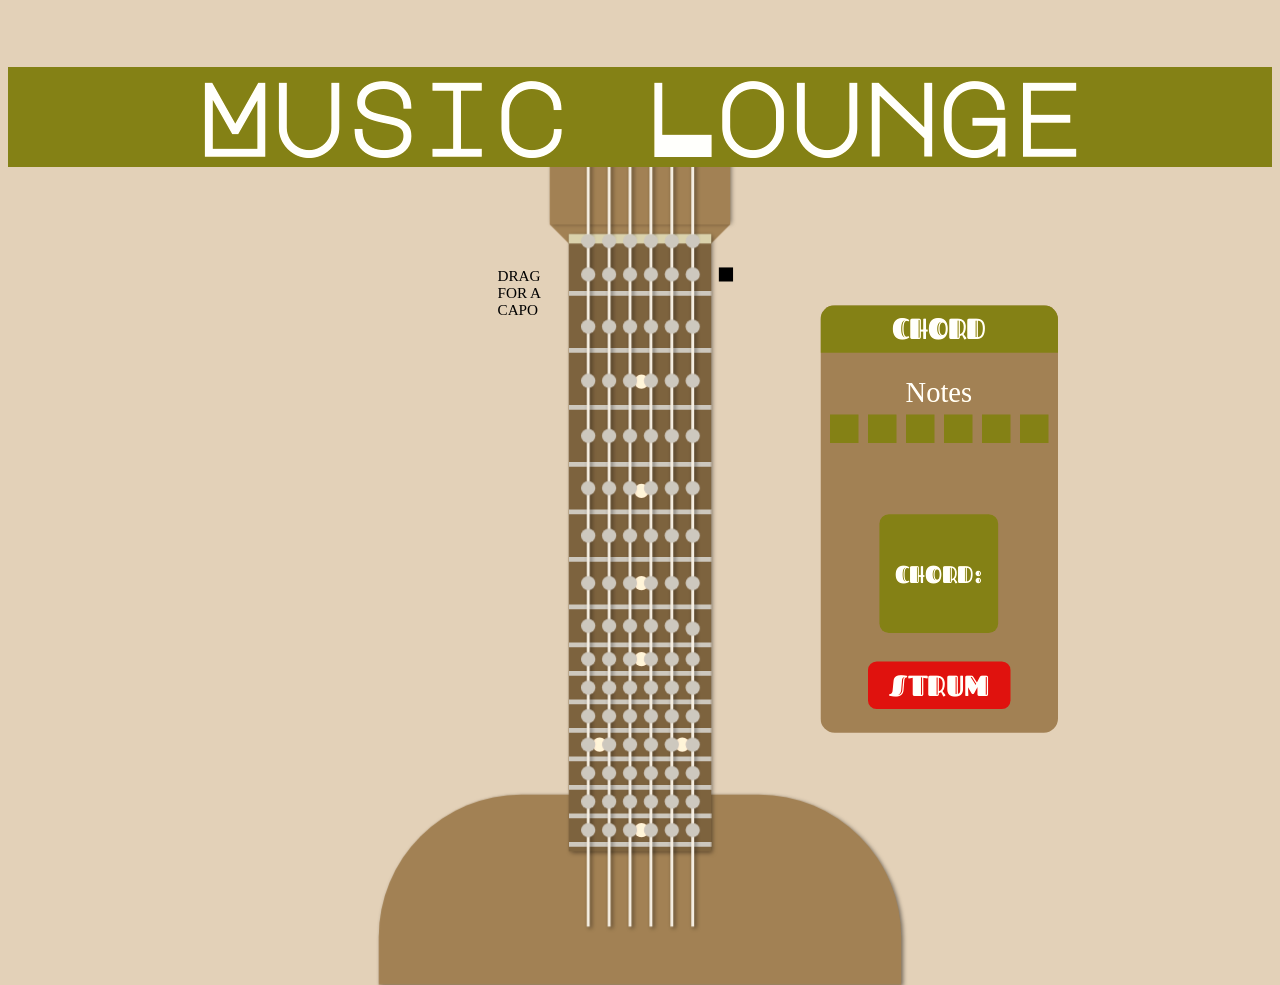
==== commit 5c6a2fc9: "Changed display of notes" ====
--- a/Main.html
+++ b/Main.html
@@ -200,12 +200,12 @@
     <div class="top-part">CHORD</div>
     <div class="String-Notes">
       <div class="String-Text">Notes</div>
-      <div class="String-1-Note">E</div>
-      <div class="String-2-Note">A</div>
-      <div class="String-3-Note">D</div>
-      <div class="String-4-Note">G</div>
-      <div class="String-5-Note">B</div>
-      <div class="String-6-Note">E</div>
+      <div class="String-1-Note"></div>
+      <div class="String-2-Note"></div>
+      <div class="String-3-Note"></div>
+      <div class="String-4-Note"></div>
+      <div class="String-5-Note"></div>
+      <div class="String-6-Note"></div>
     </div>
     <div id = "chord-label-text" class="Chord">CHORD:</div>
     <div class="strum">STRUM</div>
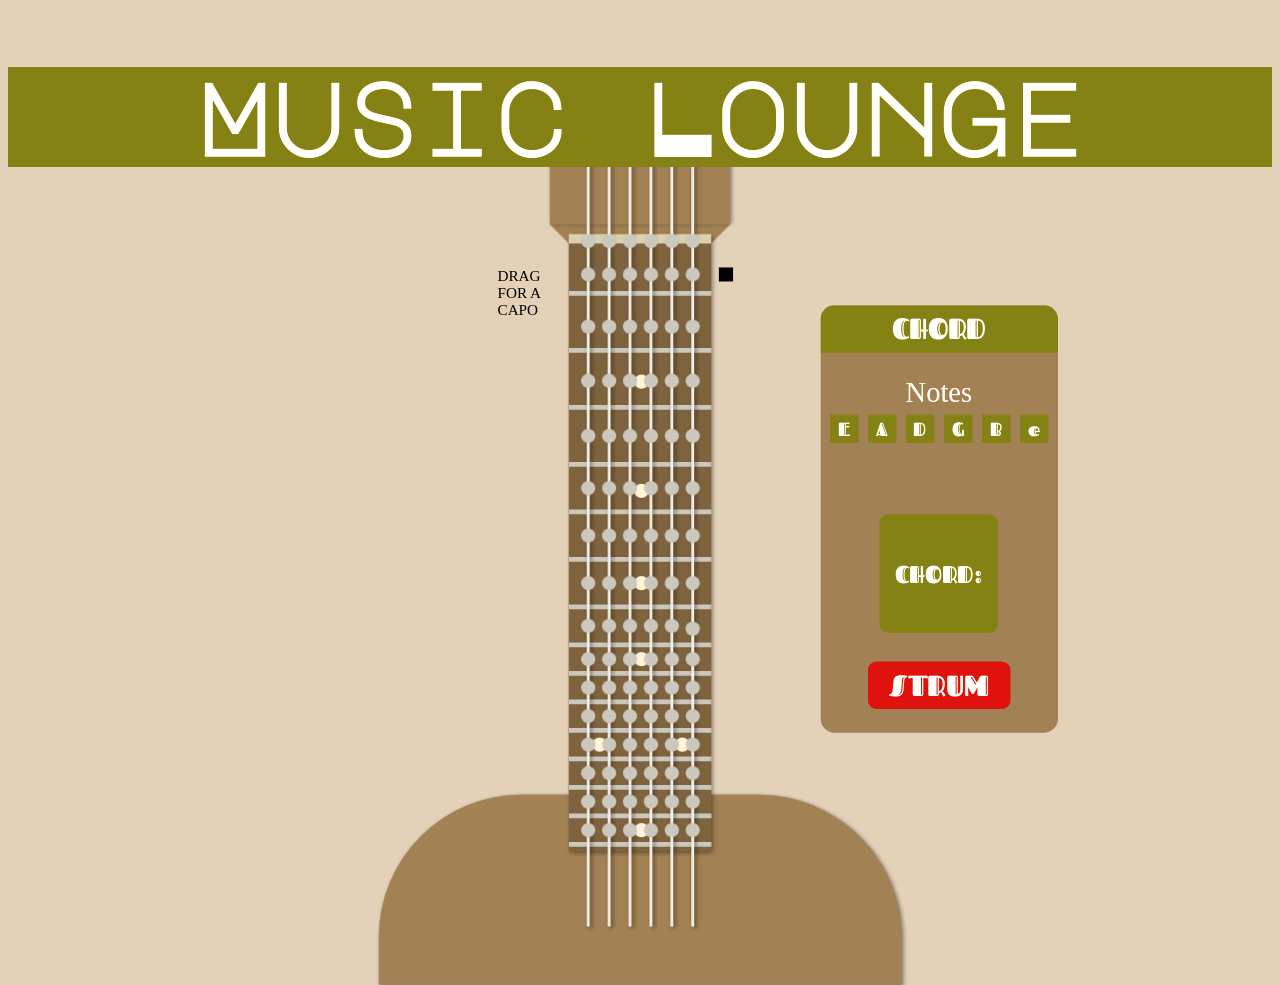
==== commit a63e81df: "More capo functioning. plenty of bugs" ====
--- a/Main.html
+++ b/Main.html
@@ -200,12 +200,12 @@
     <div class="top-part">CHORD</div>
     <div class="String-Notes">
       <div class="String-Text">Notes</div>
-      <div class="String-1-Note"></div>
-      <div class="String-2-Note"></div>
-      <div class="String-3-Note"></div>
-      <div class="String-4-Note"></div>
-      <div class="String-5-Note"></div>
-      <div class="String-6-Note"></div>
+      <div class="String-1-Note">E</div>
+      <div class="String-2-Note">A</div>
+      <div class="String-3-Note">D</div>
+      <div class="String-4-Note">G</div>
+      <div class="String-5-Note">B</div>
+      <div class="String-6-Note">e</div>
     </div>
     <div id = "chord-label-text" class="Chord">CHORD:</div>
     <div class="strum">STRUM</div>
--- a/styles.css
+++ b/styles.css
@@ -661,12 +661,4 @@
    color: white;
    font-size: 30px;
 
-}
-
-
-
-
-
-
-
-
+}
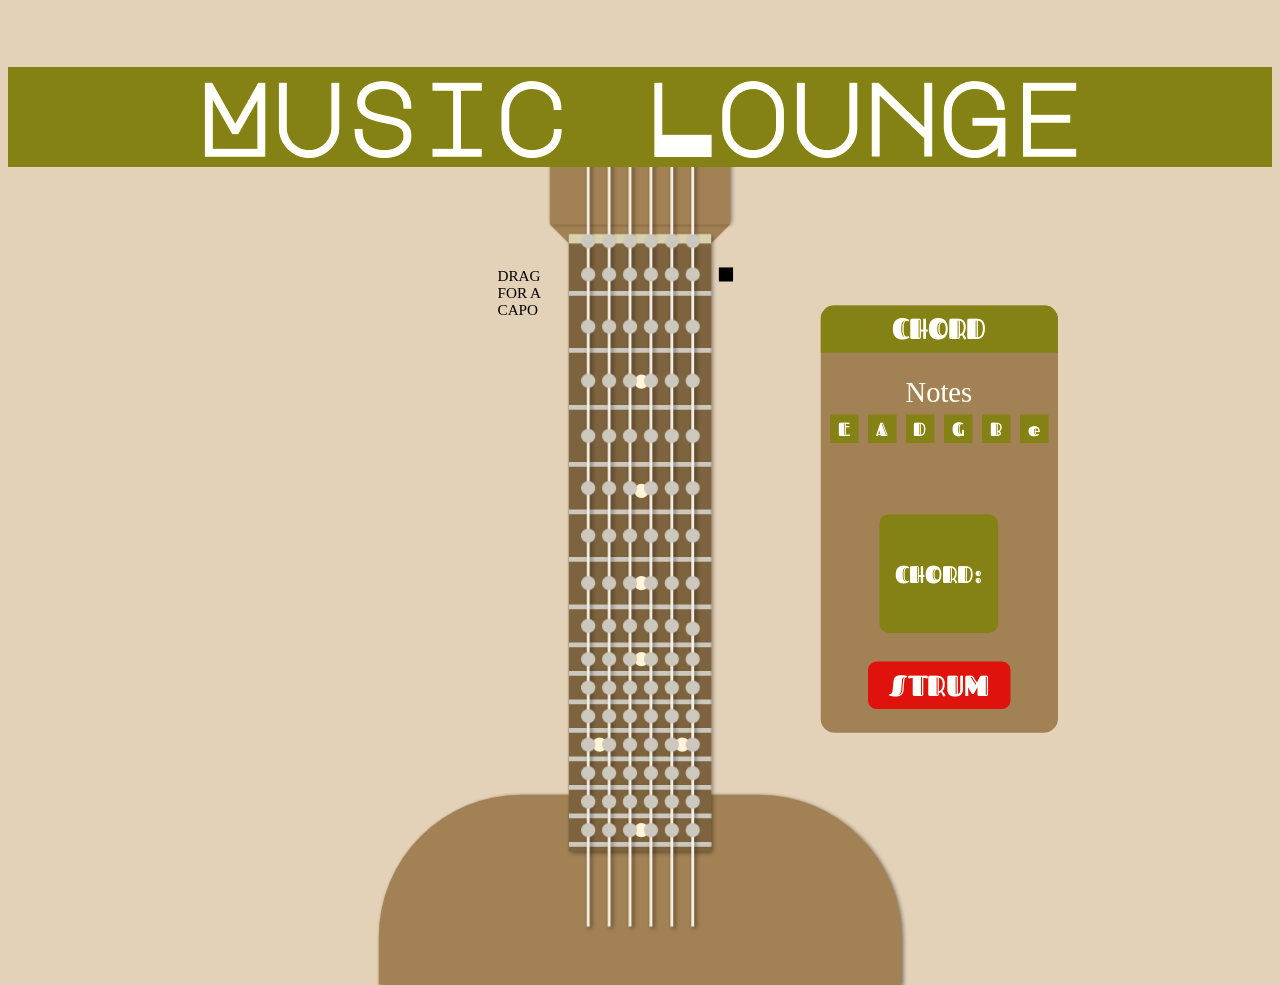
==== commit 7c01d01e: "file fixes 2" ====
--- a/Main.html
+++ b/Main.html
@@ -215,8 +215,6 @@
 
 
   <!-- Connect to external JavaScript file -->
-  <script src="script.js"></script>
-  <script src="chords.js"></script>
-  <script src="capo.js"></script>
+  <script type="module" src="./script.js"></script>
 </body>
 </html>
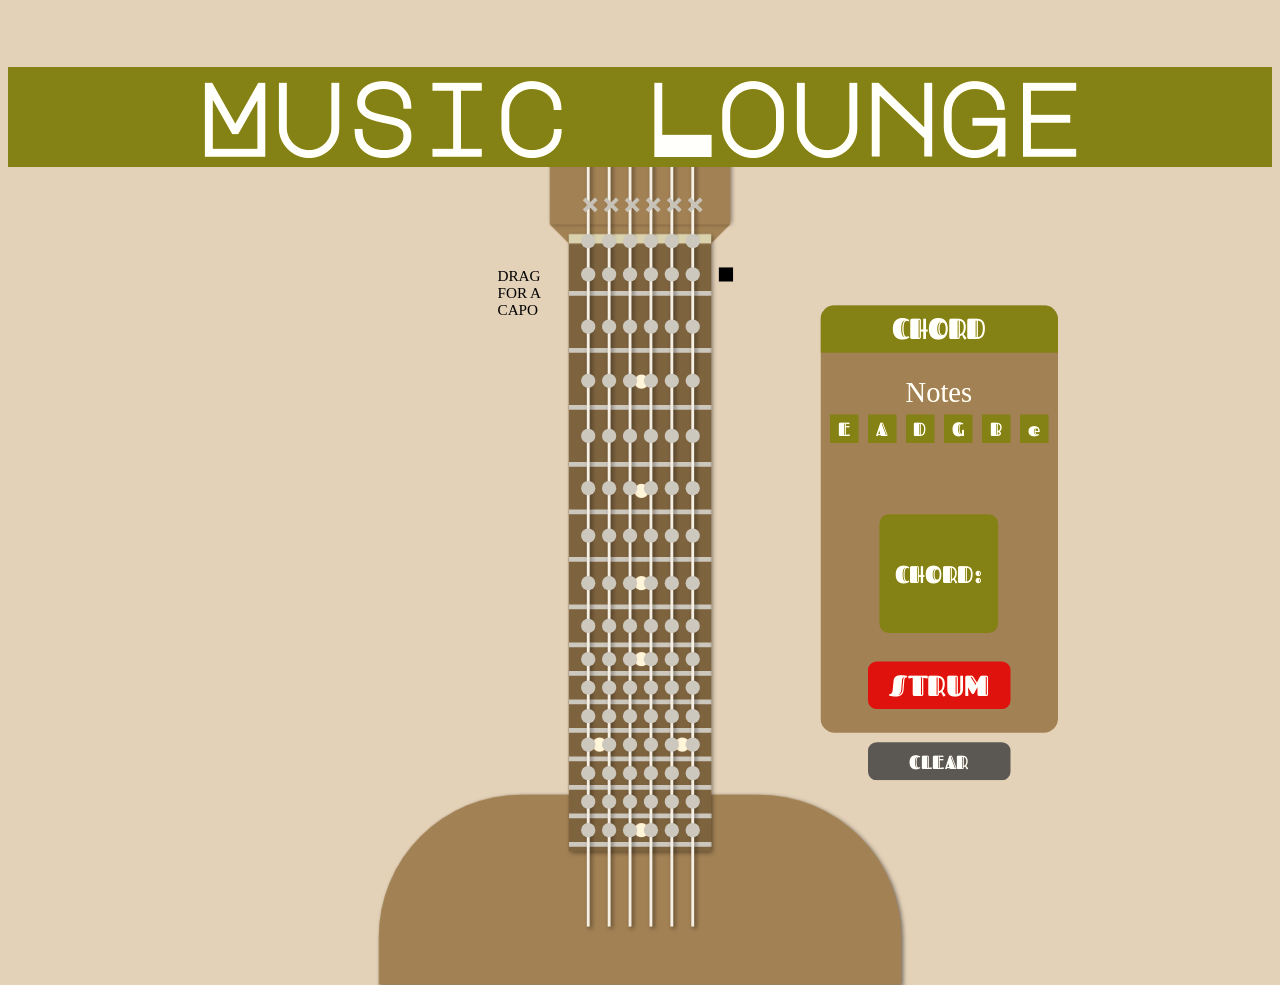
==== commit e15db34f: "Fixed capo bugs, added mutes" ====
--- a/Main.html
+++ b/Main.html
@@ -19,6 +19,12 @@
   <div class="headstock-triangle"></div>
   <div class="headstock-rectangle"></div>
   <div class="fretboard">
+    <span class="mute-btn" data-string="1">✕</span>
+    <span class="mute-btn" data-string="2">✕</span>
+    <span class="mute-btn" data-string="3">✕</span>
+    <span class="mute-btn" data-string="4">✕</span>
+    <span class="mute-btn" data-string="5">✕</span>
+    <span class="mute-btn" data-string="6">✕</span>
     <div class="nut"></div>
     <div id="capo"></div>
     <div class="capo-text">DRAG FOR A CAPO</div>
@@ -80,7 +86,7 @@
       <span class="f" data-string="1"></span>
       <span class="f" data-string="2"></span>
       <span class="f" data-string="3"></span>
-      <span class="f" data-string="4"></span>
+      <span class="f" data-string="3"></span>
       <span class="f" data-string="4"></span>
       <span class="f" data-string="5"></span>
       <span class="f" data-string="6"></span>
@@ -211,10 +217,12 @@
     <div class="strum">STRUM</div>
 
   </div>
+  <div class="clear-btn">CLEAR</div>
 
 
 
   <!-- Connect to external JavaScript file -->
   <script type="module" src="./script.js"></script>
+  <script type="module" src="./capo.js"></script>
 </body>
 </html>
--- a/styles.css
+++ b/styles.css
@@ -65,6 +65,29 @@
 
     
 }
+
+.mute-btn {
+    position: absolute;
+    top: -42px;
+    width: 15px;
+    text-align: center;
+    font-size: 22px;
+    font-weight: 900;
+    color: #bbb;
+    -webkit-text-stroke: 1px #bbb;
+    cursor: pointer;
+    user-select: none;
+    z-index: 15;
+}
+
+.mute-btn[data-string="1"] { left: 13px; }
+.mute-btn[data-string="2"] { left: 35px; }
+.mute-btn[data-string="3"] { left: 57px; }
+.mute-btn[data-string="4"] { left: 79px; }
+.mute-btn[data-string="5"] { left: 101px; }
+.mute-btn[data-string="6"] { left: 123px; }
+
+.mute-btn.muted { color: red; -webkit-text-stroke: 1px red; }
 
 .nut{
     position: absolute;
@@ -379,7 +402,7 @@
  .c:nth-of-type(5) { top: 260px; left: 79px; }
  .c:nth-of-type(6) { top: 35px; left: 101px; }
  .c:nth-of-type(7) { top: 560px; left: 101px; }
- .c:nth-of-type(8) { top: 408px; left: 123px; }
+ .c:nth-of-type(8) { top: 405px; left: 123px; }
 
  .Cs-Notes {
     position: absolute;
@@ -521,6 +544,24 @@
     font-size: 30px;
 }
 
+.clear-btn {
+    position: absolute;
+    width: 150px;
+    height: 40px;
+    top: 535px;
+    left: 65%;
+    transform: translate(50px, 0);
+    background-color: #555;
+    color: white;
+    display: grid;
+    place-items: center;
+    border-radius: 9px;
+    font-size: 20px;
+    font-family: 'Fascinate Inline', cursive;
+    cursor: pointer;
+    user-select: none;
+}
+
 .strum{
     position: absolute;
     width: 150px;
